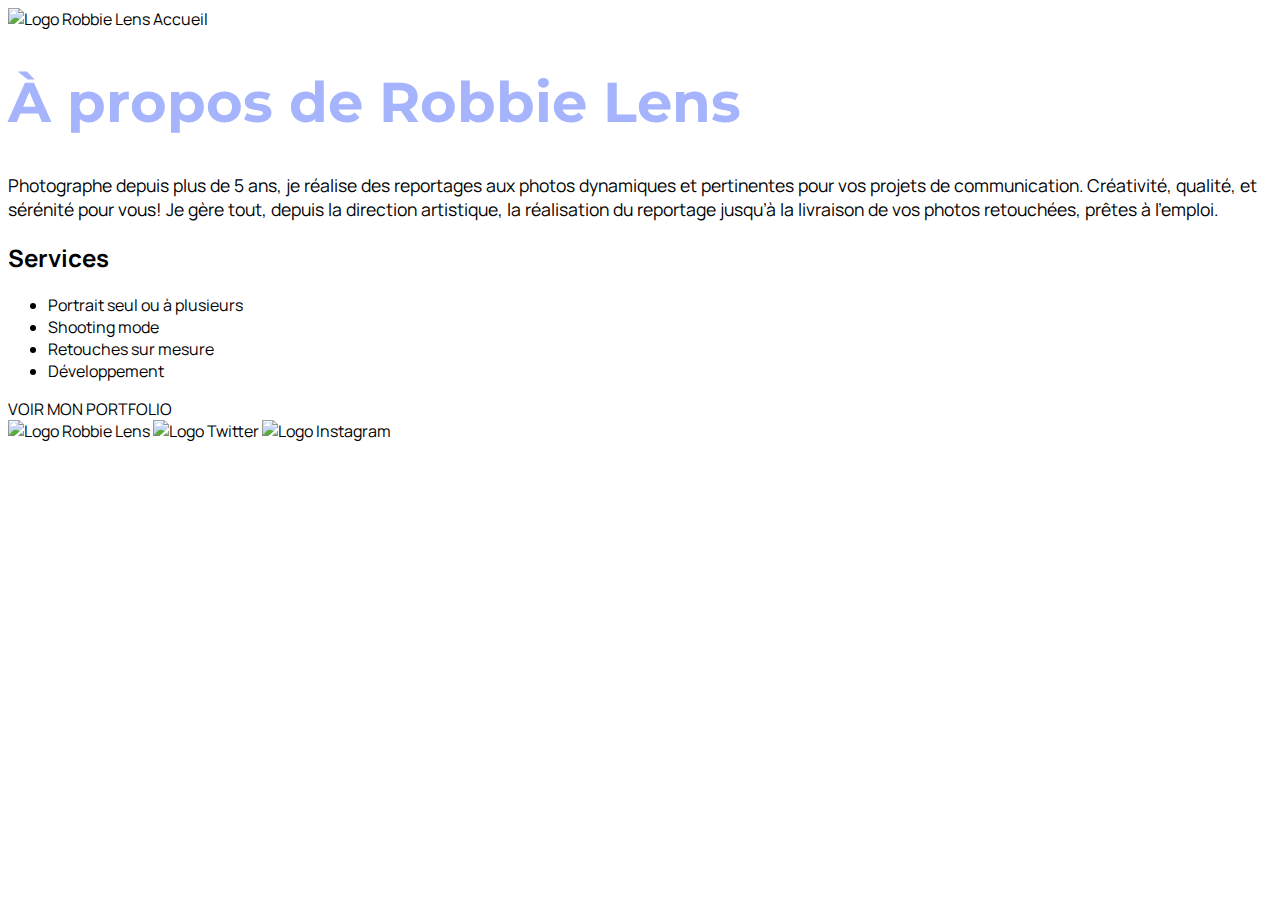
==== a-propos.html @ afe8532a "Merge remote-tracking branch 'origin/P2C3-exercice'" ====
<!DOCTYPE html>
<html>

<head>
    <meta charset="utf-8" />
    <title>À propos - Robbie Lens Photographie</title>
    <link href="style.css" rel="stylesheet" />
    <link rel="preconnect" href="https://fonts.googleapis.com">
    <link rel="preconnect" href="https://fonts.gstatic.com" crossorigin>
    <link href="https://fonts.googleapis.com/css2?family=Manrope&family=Montserrat&display=swap" rel="stylesheet">
</head>

<body>
    <div>
        <a href="index.html">
            <img src="images/logo.png" alt="Logo Robbie Lens">
        </a>
        <a href="index.html">Accueil</a>
    </div>
    <h1>À propos de Robbie Lens</h1>
    <p>
        Photographe depuis plus de 5 ans, je réalise des reportages aux photos dynamiques et pertinentes pour vos
        projets de communication. Créativité, qualité, et sérénité pour vous! Je gère tout, depuis la direction
        artistique, la réalisation du reportage jusqu’à la livraison de vos photos retouchées, prêtes à l’emploi.
    </p>
    <h2>Services</h2>
    <ul>
        <li>Portrait seul ou à plusieurs</li>
        <li>Shooting mode</li>
        <li>Retouches sur mesure</li>
        <li>Développement</li>
    </ul>
    <!-- Voici ici le nouvel élément ajouté 👇 -->
    <div>
        <a href="">VOIR MON PORTFOLIO</a>
    </div>

    <div>
        <a href="index.html">
            <img src="images/logo.png" alt="Logo Robbie Lens" >
        </a>
        <a target="_blank" href="https://twitter.com/">
            <img src="images/twitter.png" alt="Logo Twitter" >
        </a>
        <a target="_blank" href="https://www.instagram.com/">
            <img src="images/instagram.png" alt="Logo Instagram" >
        </a>
    </div>
</body>

</html>
---- style.css ----
body { 
    /* Ici on utilise le sélecteur body pour appliquer une police et une taille par défaut pour les éléments */
    font-family: 'Manrope', sans-serif;
    font-size: 1em;
}

main {
  background-color: #1F2039;
}
main h2 {
  color: #F9F8FF;
  text-align: center;
  padding: 1em;
}
main p {
  color: #F9F8FF;
  padding: 1em;
}
main ul {
  color: #F9F8FF;
  padding: 1em;
} 
footer {
  background-color:white;
  color: white;
  text-align: center;
}
footer a {
  color: #242424;
  text-decoration: none;
}

header {
  background-color: white;
  color: white;
  text-align: center;
}
header a {
  color: #242424;
  text-decoration: none;
}

a {
    color: black;
    text-decoration: none;
}

.highlight {
    color: #A5B4FC;
}

h1 {
    font-size: 3.5em;
    color: #A5B4FC;
    font-family: 'Montserrat', sans-serif;
}

p {
    font-size: 1.1em;
}
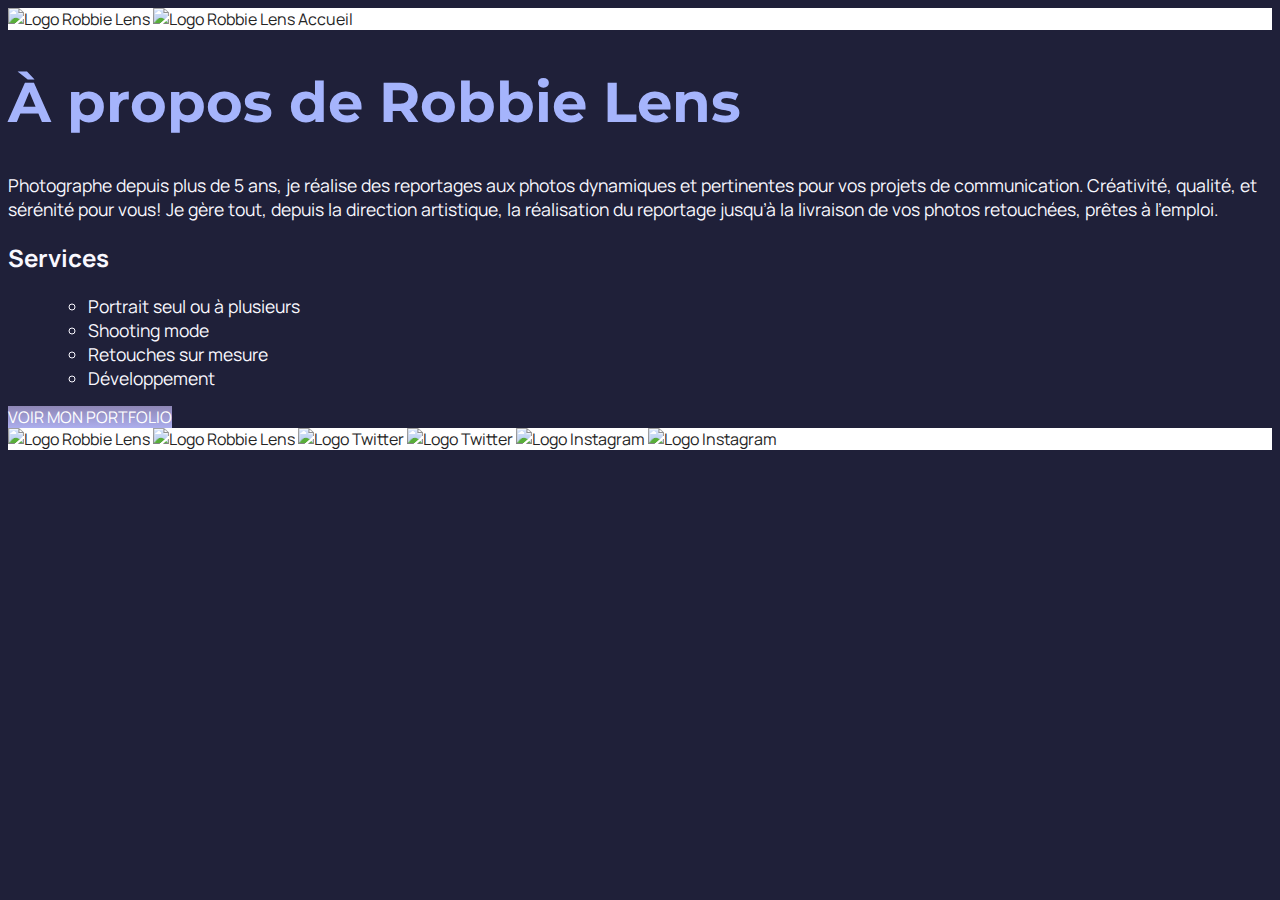
==== commit bf41a9da: "Merge branch 'P2C3-solution'" ====
--- a/a-propos.html
+++ b/a-propos.html
@@ -1,18 +1,19 @@
 <!DOCTYPE html>
-<html>
+<html lang="fr">
 
 <head>
-    <meta charset="utf-8" />
+    <meta charset="utf-8" >
     <title>À propos - Robbie Lens Photographie</title>
-    <link href="style.css" rel="stylesheet" />
+    <link href="style.css" rel="stylesheet" >
     <link rel="preconnect" href="https://fonts.googleapis.com">
     <link rel="preconnect" href="https://fonts.gstatic.com" crossorigin>
     <link href="https://fonts.googleapis.com/css2?family=Manrope&family=Montserrat&display=swap" rel="stylesheet">
 </head>
 
 <body>
-    <div>
+    <div class="entete">
         <a href="index.html">
+            <img src="images/logo.png" alt="Logo Robbie Lens" >
             <img src="images/logo.png" alt="Logo Robbie Lens">
         </a>
         <a href="index.html">Accueil</a>
@@ -25,24 +26,29 @@
     </p>
     <h2>Services</h2>
     <ul>
+    <ul>
         <li>Portrait seul ou à plusieurs</li>
         <li>Shooting mode</li>
         <li>Retouches sur mesure</li>
         <li>Développement</li>
     </ul>
+    </ul>
     <!-- Voici ici le nouvel élément ajouté 👇 -->
     <div>
-        <a href="">VOIR MON PORTFOLIO</a>
+        <a href="" class="cta">VOIR MON PORTFOLIO</a>
     </div>
 
-    <div>
+    <div class="pied-de-page">
         <a href="index.html">
+            <img src="images/logo.png" alt="Logo Robbie Lens" >
             <img src="images/logo.png" alt="Logo Robbie Lens" >
         </a>
         <a target="_blank" href="https://twitter.com/">
             <img src="images/twitter.png" alt="Logo Twitter" >
+            <img src="images/twitter.png" alt="Logo Twitter" >
         </a>
         <a target="_blank" href="https://www.instagram.com/">
+            <img src="images/instagram.png" alt="Logo Instagram" >
             <img src="images/instagram.png" alt="Logo Instagram" >
         </a>
     </div>
--- a/style.css
+++ b/style.css
@@ -1,7 +1,7 @@
-body { 
-    /* Ici on utilise le sélecteur body pour appliquer une police et une taille par défaut pour les éléments */
-    font-family: 'Manrope', sans-serif;
-    font-size: 1em;
+body {
+  font-family: 'Manrope', sans-serif;
+  font-size: 1em;
+  background-color: #1f2039;
 }
 
 main {
@@ -41,20 +41,37 @@
 }
 
 a {
-    color: black;
-    text-decoration: none;
+  color: #242424;
+  text-decoration: none;
 }
 
-.highlight {
-    color: #A5B4FC;
+em {
+  color: #a5b4fc;
+  font-style: normal;
 }
 
 h1 {
-    font-size: 3.5em;
-    color: #A5B4FC;
-    font-family: 'Montserrat', sans-serif;
+  font-size: 3.5em;
+  color: #a5b4fc;
+  font-family: 'Montserrat', sans-serif;
 }
 
-p {
-    font-size: 1.1em;
+h2 {
+  color: #f9f8ff;
 }
+
+p,
+li {
+  font-size: 1.1em;
+  color: #f9f8ff;
+}
+
+.entete,
+.pied-de-page {
+  background-color: white;
+}
+
+.cta {
+  background: linear-gradient(#8e86b5, #acaeed);
+  color: white;
+}
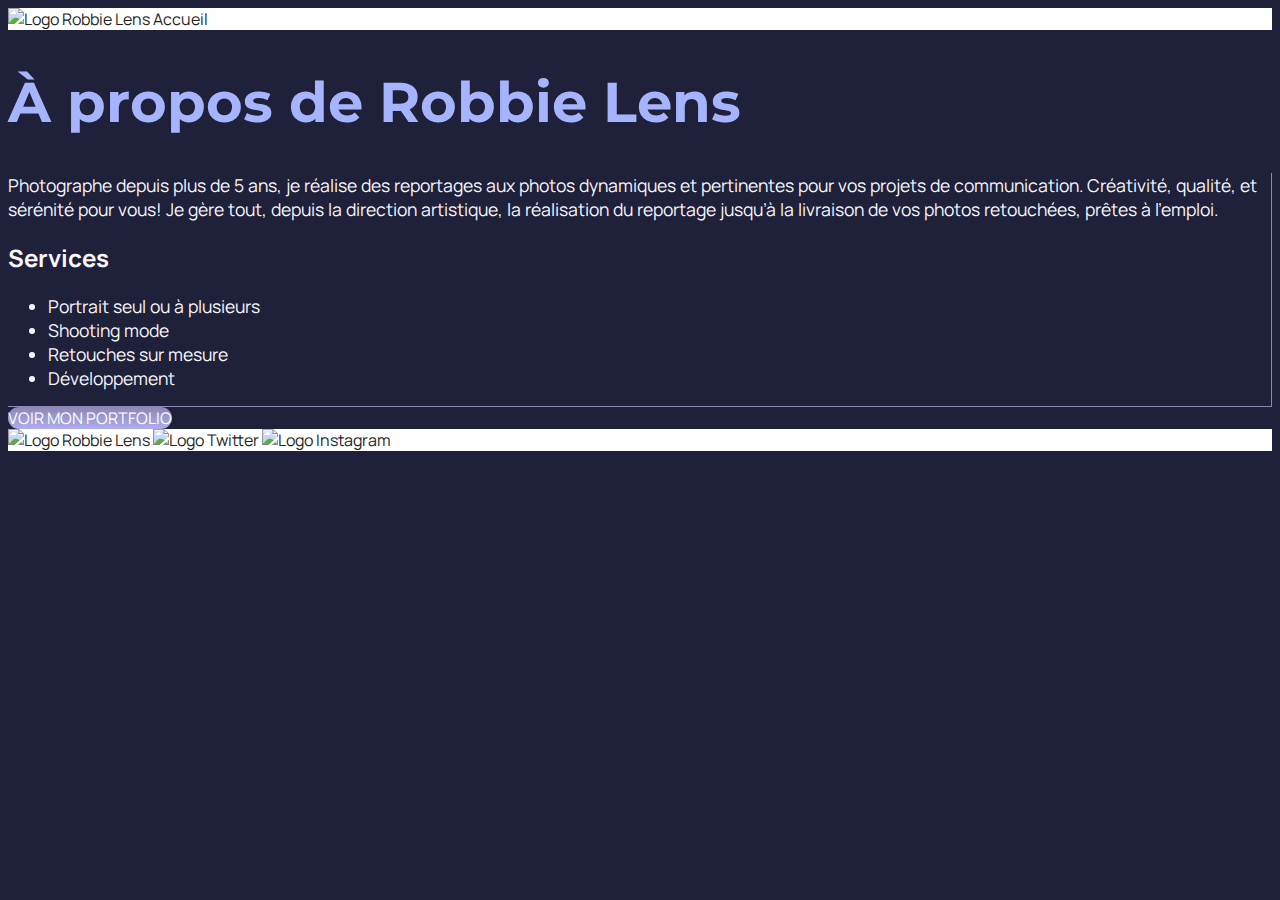
==== commit ae0b6e4b: "Merge remote-tracking branch 'origin/P2C5-exercice'" ====
--- a/a-propos.html
+++ b/a-propos.html
@@ -14,26 +14,24 @@
     <div class="entete">
         <a href="index.html">
             <img src="images/logo.png" alt="Logo Robbie Lens" >
-            <img src="images/logo.png" alt="Logo Robbie Lens">
         </a>
         <a href="index.html">Accueil</a>
     </div>
     <h1>À propos de Robbie Lens</h1>
-    <p>
-        Photographe depuis plus de 5 ans, je réalise des reportages aux photos dynamiques et pertinentes pour vos
-        projets de communication. Créativité, qualité, et sérénité pour vous! Je gère tout, depuis la direction
-        artistique, la réalisation du reportage jusqu’à la livraison de vos photos retouchées, prêtes à l’emploi.
-    </p>
-    <h2>Services</h2>
-    <ul>
-    <ul>
-        <li>Portrait seul ou à plusieurs</li>
-        <li>Shooting mode</li>
-        <li>Retouches sur mesure</li>
-        <li>Développement</li>
-    </ul>
-    </ul>
-    <!-- Voici ici le nouvel élément ajouté 👇 -->
+    <div class="carre-contenu">
+        <p>
+            Photographe depuis plus de 5 ans, je réalise des reportages aux photos dynamiques et pertinentes pour vos
+            projets de communication. Créativité, qualité, et sérénité pour vous! Je gère tout, depuis la direction
+            artistique, la réalisation du reportage jusqu’à la livraison de vos photos retouchées, prêtes à l’emploi.
+        </p>
+        <h2>Services</h2>
+        <ul>
+            <li>Portrait seul ou à plusieurs</li>
+            <li>Shooting mode</li>
+            <li>Retouches sur mesure</li>
+            <li>Développement</li>
+        </ul>
+    </div>
     <div>
         <a href="" class="cta">VOIR MON PORTFOLIO</a>
     </div>
@@ -41,14 +39,11 @@
     <div class="pied-de-page">
         <a href="index.html">
             <img src="images/logo.png" alt="Logo Robbie Lens" >
-            <img src="images/logo.png" alt="Logo Robbie Lens" >
         </a>
         <a target="_blank" href="https://twitter.com/">
             <img src="images/twitter.png" alt="Logo Twitter" >
-            <img src="images/twitter.png" alt="Logo Twitter" >
         </a>
         <a target="_blank" href="https://www.instagram.com/">
-            <img src="images/instagram.png" alt="Logo Instagram" >
             <img src="images/instagram.png" alt="Logo Instagram" >
         </a>
     </div>
--- a/style.css
+++ b/style.css
@@ -2,42 +2,6 @@
   font-family: 'Manrope', sans-serif;
   font-size: 1em;
   background-color: #1f2039;
-}
-
-main {
-  background-color: #1F2039;
-}
-main h2 {
-  color: #F9F8FF;
-  text-align: center;
-  padding: 1em;
-}
-main p {
-  color: #F9F8FF;
-  padding: 1em;
-}
-main ul {
-  color: #F9F8FF;
-  padding: 1em;
-} 
-footer {
-  background-color:white;
-  color: white;
-  text-align: center;
-}
-footer a {
-  color: #242424;
-  text-decoration: none;
-}
-
-header {
-  background-color: white;
-  color: white;
-  text-align: center;
-}
-header a {
-  color: #242424;
-  text-decoration: none;
 }
 
 a {
@@ -74,4 +38,10 @@
 .cta {
   background: linear-gradient(#8e86b5, #acaeed);
   color: white;
+  border-radius: 50px;
 }
+
+.carre-contenu {
+  border-right: 1px solid #8e86b5;
+  border-bottom: 1px solid #8e86b5;
+}
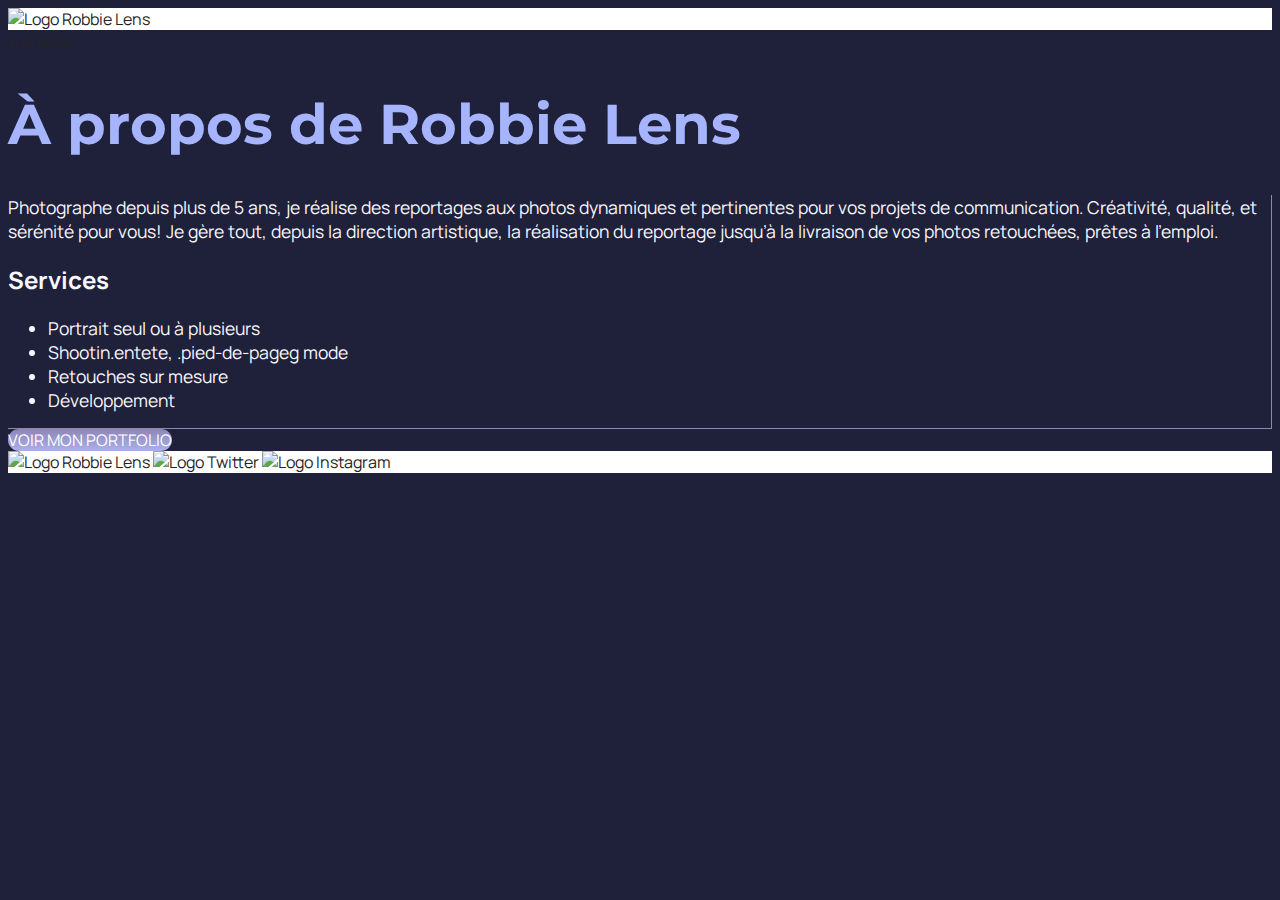
==== commit 4693d25c: "modified:   a-propos.html 	modified:   index.html 	modified:   style.css" ====
--- a/a-propos.html
+++ b/a-propos.html
@@ -11,42 +11,46 @@
 </head>
 
 <body>
-    <div class="entete">
-        <a href="index.html">
+    <header class="entete">
+        <a href="index.html" class="lien-icone">
             <img src="images/logo.png" alt="Logo Robbie Lens" >
         </a>
-        <a href="index.html">Accueil</a>
-    </div>
-    <h1>À propos de Robbie Lens</h1>
-    <div class="carre-contenu">
-        <p>
-            Photographe depuis plus de 5 ans, je réalise des reportages aux photos dynamiques et pertinentes pour vos
-            projets de communication. Créativité, qualité, et sérénité pour vous! Je gère tout, depuis la direction
-            artistique, la réalisation du reportage jusqu’à la livraison de vos photos retouchées, prêtes à l’emploi.
+    </header>
+    <nav>
+        <a href="a-propos.html">À propos</a>
+    </nav>
+    <main>
+        <h1>À propos de Robbie Lens</h1>
+        <div class="carre-contenu">
+            <p>
+                Photographe depuis plus de 5 ans, je réalise des reportages aux photos dynamiques et pertinentes pour vos
+                projets de communication. Créativité, qualité, et sérénité pour vous! Je gère tout, depuis la direction
+                artistique, la réalisation du reportage jusqu’à la livraison de vos photos retouchées, prêtes à l’emploi.
         </p>
         <h2>Services</h2>
         <ul>
             <li>Portrait seul ou à plusieurs</li>
-            <li>Shooting mode</li>
+            <li>Shootin.entete,
+                .pied-de-pageg mode</li>
             <li>Retouches sur mesure</li>
             <li>Développement</li>
         </ul>
-    </div>
-    <div>
-        <a href="" class="cta">VOIR MON PORTFOLIO</a>
-    </div>
-
-    <div class="pied-de-page">
-        <a href="index.html">
+        </div>
+    
+        <div>
+            <a href="" class="cta">VOIR MON PORTFOLIO</a>
+        </div>
+    </main>
+    <footer>
+        <a href="index.html" class="lien-icone">
             <img src="images/logo.png" alt="Logo Robbie Lens" >
         </a>
-        <a target="_blank" href="https://twitter.com/">
+        <a target="_blank" href="https://twitter.com/" class="lien-icone">
             <img src="images/twitter.png" alt="Logo Twitter" >
         </a>
-        <a target="_blank" href="https://www.instagram.com/">
+        <a target="_blank" href="https://www.instagram.com/" class="lien-icone">
             <img src="images/instagram.png" alt="Logo Instagram" >
         </a>
-    </div>
+    </footer>
 </body>
-
 </html>--- a/style.css
+++ b/style.css
@@ -7,6 +7,9 @@
 a {
   color: #242424;
   text-decoration: none;
+}
+a:hover{
+  text-decoration: underline;
 }
 
 em {
@@ -30,8 +33,8 @@
   color: #f9f8ff;
 }
 
-.entete,
-.pied-de-page {
+header,
+footer {
   background-color: white;
 }
 
@@ -40,6 +43,26 @@
   color: white;
   border-radius: 50px;
 }
+a[cta]:hover {
+  background: linear-gradient(#696484, #8788BA);
+  text-decoration: none;
+}
+.lien-icone:hover{
+  opacity: 0.5;
+}
+
+a:hover {
+  text-decoration: underline;
+}
+
+.cta:hover {
+  background: linear-gradient(#696484, #8788ba);
+  text-decoration: none;
+}
+
+.lien-icone:hover {
+  opacity: 0.5;
+}
 
 .carre-contenu {
   border-right: 1px solid #8e86b5;
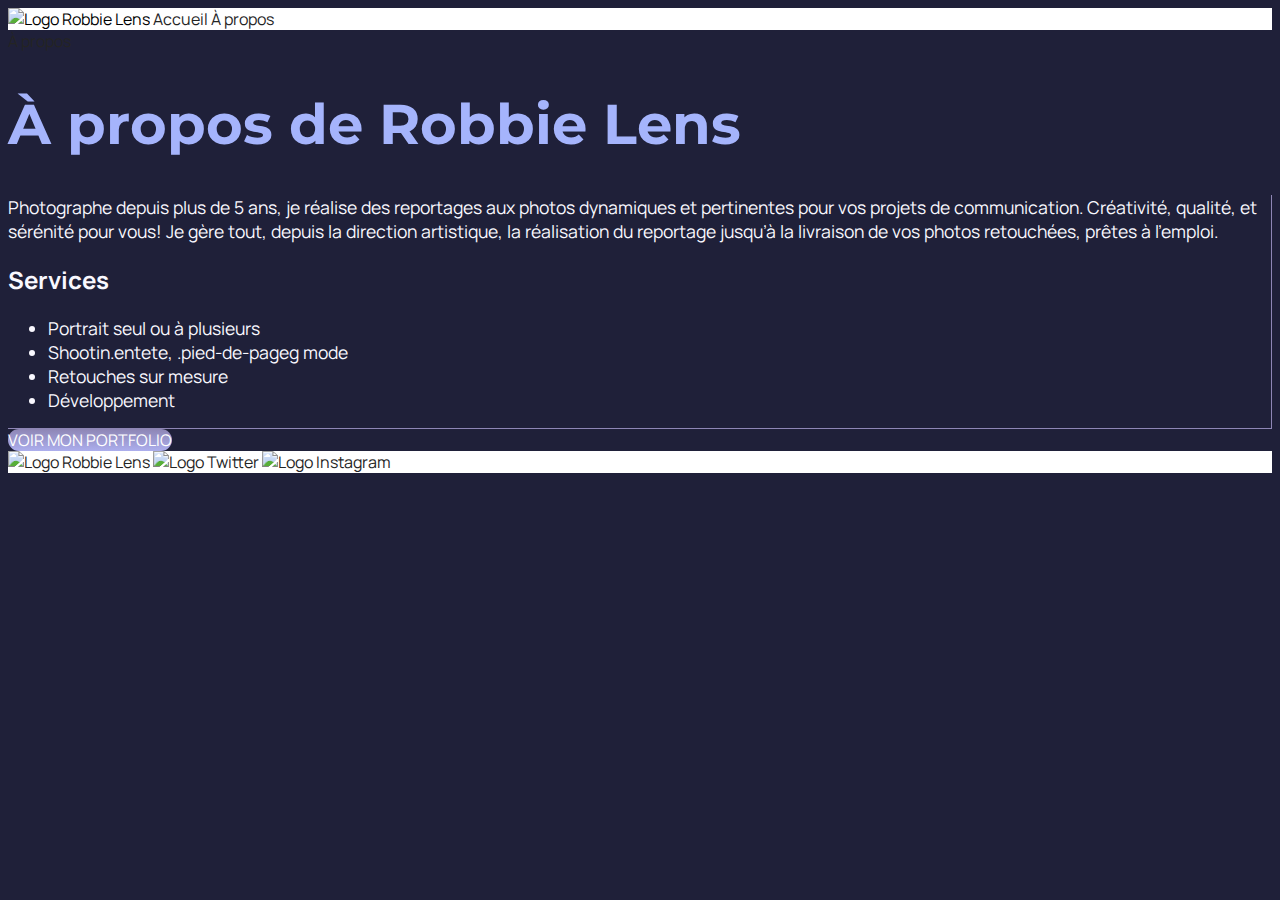
==== commit 7dd7dc46: "modified:   a-propos.html 	modified:   index.html" ====
--- a/a-propos.html
+++ b/a-propos.html
@@ -11,10 +11,12 @@
 </head>
 
 <body>
-    <header class="entete">
-        <a href="index.html" class="lien-icone">
+    <header>
+        <nav>
             <img src="images/logo.png" alt="Logo Robbie Lens" >
-        </a>
+            <a href="index.html">Accueil</a>
+            <a href="a-propos.html">À propos</a>
+        </nav>
     </header>
     <nav>
         <a href="a-propos.html">À propos</a>
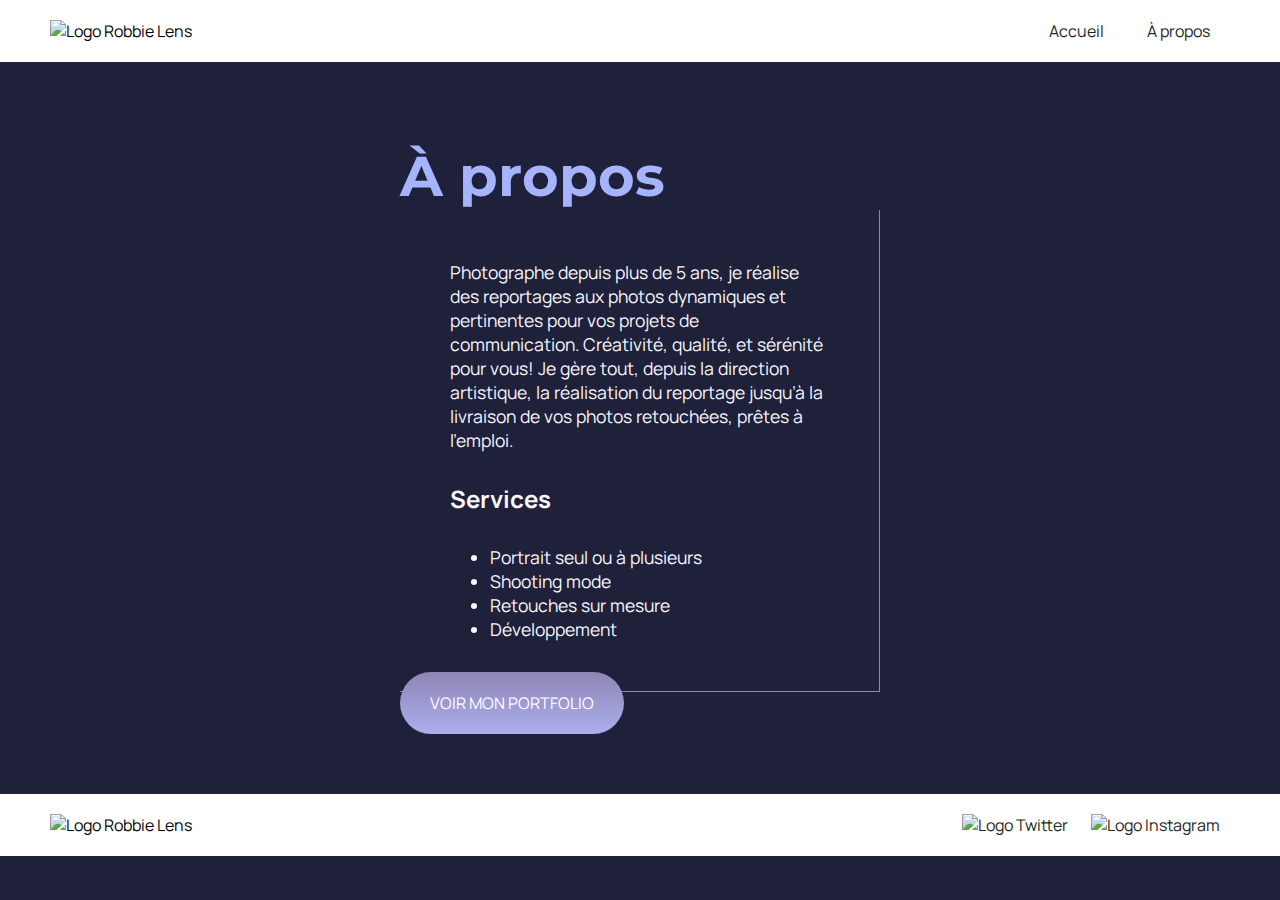
==== commit a54b9f18: "new file:   JS/accueil.js 	modified:   a-propos.html 	modified:   index.html 	modified:   style.css" ====
--- a/a-propos.html
+++ b/a-propos.html
@@ -14,45 +14,48 @@
     <header>
         <nav>
             <img src="images/logo.png" alt="Logo Robbie Lens" >
-            <a href="index.html">Accueil</a>
-            <a href="a-propos.html">À propos</a>
+            <div>
+                <a href="index.html">Accueil</a>
+                <a href="a-propos.html">À propos</a>
+            </div>
         </nav>
     </header>
-    <nav>
-        <a href="a-propos.html">À propos</a>
-    </nav>
-    <main>
-        <h1>À propos de Robbie Lens</h1>
-        <div class="carre-contenu">
-            <p>
-                Photographe depuis plus de 5 ans, je réalise des reportages aux photos dynamiques et pertinentes pour vos
-                projets de communication. Créativité, qualité, et sérénité pour vous! Je gère tout, depuis la direction
-                artistique, la réalisation du reportage jusqu’à la livraison de vos photos retouchées, prêtes à l’emploi.
-        </p>
-        <h2>Services</h2>
-        <ul>
-            <li>Portrait seul ou à plusieurs</li>
-            <li>Shootin.entete,
-                .pied-de-pageg mode</li>
-            <li>Retouches sur mesure</li>
-            <li>Développement</li>
-        </ul>
-        </div>
-    
-        <div>
-            <a href="" class="cta">VOIR MON PORTFOLIO</a>
-        </div>
+    <main class="a-propos-main">
+        <section>
+            <h1>À propos</h1>
+            <div class="carre-contenu">
+                <p>
+                    Photographe depuis plus de 5 ans, je réalise des reportages aux photos dynamiques et pertinentes
+                    pour
+                    vos
+                    projets de communication. Créativité, qualité, et sérénité pour vous! Je gère tout, depuis la
+                    direction
+                    artistique, la réalisation du reportage jusqu’à la livraison de vos photos retouchées, prêtes à
+                    l’emploi.
+                </p>
+                <h2>Services</h2>
+                <ul>
+                    <li>Portrait seul ou à plusieurs</li>
+                    <li>Shooting mode</li>
+                    <li>Retouches sur mesure</li>
+                    <li>Développement</li>
+                </ul>
+            </div>
+            <div>
+                <a href="" class="cta">VOIR MON PORTFOLIO</a>
+            </div>
+        </section>
     </main>
     <footer>
-        <a href="index.html" class="lien-icone">
-            <img src="images/logo.png" alt="Logo Robbie Lens" >
-        </a>
-        <a target="_blank" href="https://twitter.com/" class="lien-icone">
-            <img src="images/twitter.png" alt="Logo Twitter" >
-        </a>
-        <a target="_blank" href="https://www.instagram.com/" class="lien-icone">
-            <img src="images/instagram.png" alt="Logo Instagram" >
-        </a>
+        <img src="images/logo.png" alt="Logo Robbie Lens" >
+        <div>
+            <a target="_blank" href="https://twitter.com/" class="lien-icone">
+                <img src="images/twitter.png" alt="Logo Twitter" >
+            </a>
+            <a target="_blank" href="https://www.instagram.com/" class="lien-icone">
+                <img src="images/instagram.png" alt="Logo Instagram" >
+            </a>
+        </div>
     </footer>
 </body>
 </html>--- a/style.css
+++ b/style.css
@@ -1,3 +1,7 @@
+* {
+  margin: 0;
+}
+
 body {
   font-family: 'Manrope', sans-serif;
   font-size: 1em;
@@ -7,9 +11,6 @@
 a {
   color: #242424;
   text-decoration: none;
-}
-a:hover{
-  text-decoration: underline;
 }
 
 em {
@@ -36,19 +37,15 @@
 header,
 footer {
   background-color: white;
+  padding: 20px 50px;
 }
 
 .cta {
   background: linear-gradient(#8e86b5, #acaeed);
   color: white;
   border-radius: 50px;
-}
-a[cta]:hover {
-  background: linear-gradient(#696484, #8788BA);
-  text-decoration: none;
-}
-.lien-icone:hover{
-  opacity: 0.5;
+  padding: 20px 30px;
+  max-width: 200px;
 }
 
 a:hover {
@@ -67,4 +64,89 @@
 .carre-contenu {
   border-right: 1px solid #8e86b5;
   border-bottom: 1px solid #8e86b5;
+  padding: 50px;
 }
+
+.carre-contenu h2 {
+  margin-top: 30px;
+}
+
+.carre-contenu ul {
+  margin-top: 30px;
+}
+
+section {
+  padding: 80px;
+}
+
+.a-propos-main {
+  width: 50%;
+  margin: auto;
+}
+
+nav,footer {
+  display: flex;
+  justify-content: space-between;
+  align-items: center;
+}
+
+nav a {
+  margin: 0 20px;
+}
+footer a {
+  margin: 0 10px;
+}
+
+.Accueil_Intro {
+  display: flex;
+  flex-direction: row;
+  width: 50%;
+  justify-content: center;
+  gap : 300px;
+  align-items: center;
+  margin: 0 auto;
+}
+
+#AI_Left {
+  display: flex;
+  flex-direction: column;
+  justify-content: center; /* Cela centre les éléments verticalement */
+  align-items: flex-start; /* Cela centre les éléments horizontalement */
+  gap: 40px; /* Cela ajoute de l'espace entre les éléments. Remplacez 20px par la quantité d'espace que vous voulez */
+  height: 100%; /* Assurez-vous que la hauteur de la division est la même que celle de l'image */
+}
+
+.flex-container {
+  display: flex;
+  justify-content: center;
+  flex-wrap: wrap;
+  gap: 20px;
+  margin: 0 auto;
+  align-items: center;
+  width: 80%;
+}
+
+.flex-item {
+  margin : 0 0 0 0;
+}
+
+.flex-item:last-child {
+  margin : 0 0 0 0;
+}
+.Accueil_Project {
+  display: flex;
+  flex-direction: column;
+  align-items: center;
+  gap: 40px;
+  background-color: white;
+}
+
+#titleSec2 {
+  font-family: Montserrat;
+  font-size: 35px;
+  font-weight: 400;
+  line-height: 43px;
+  letter-spacing: 0em;
+  text-align: center;
+  color: #1F2039;
+}